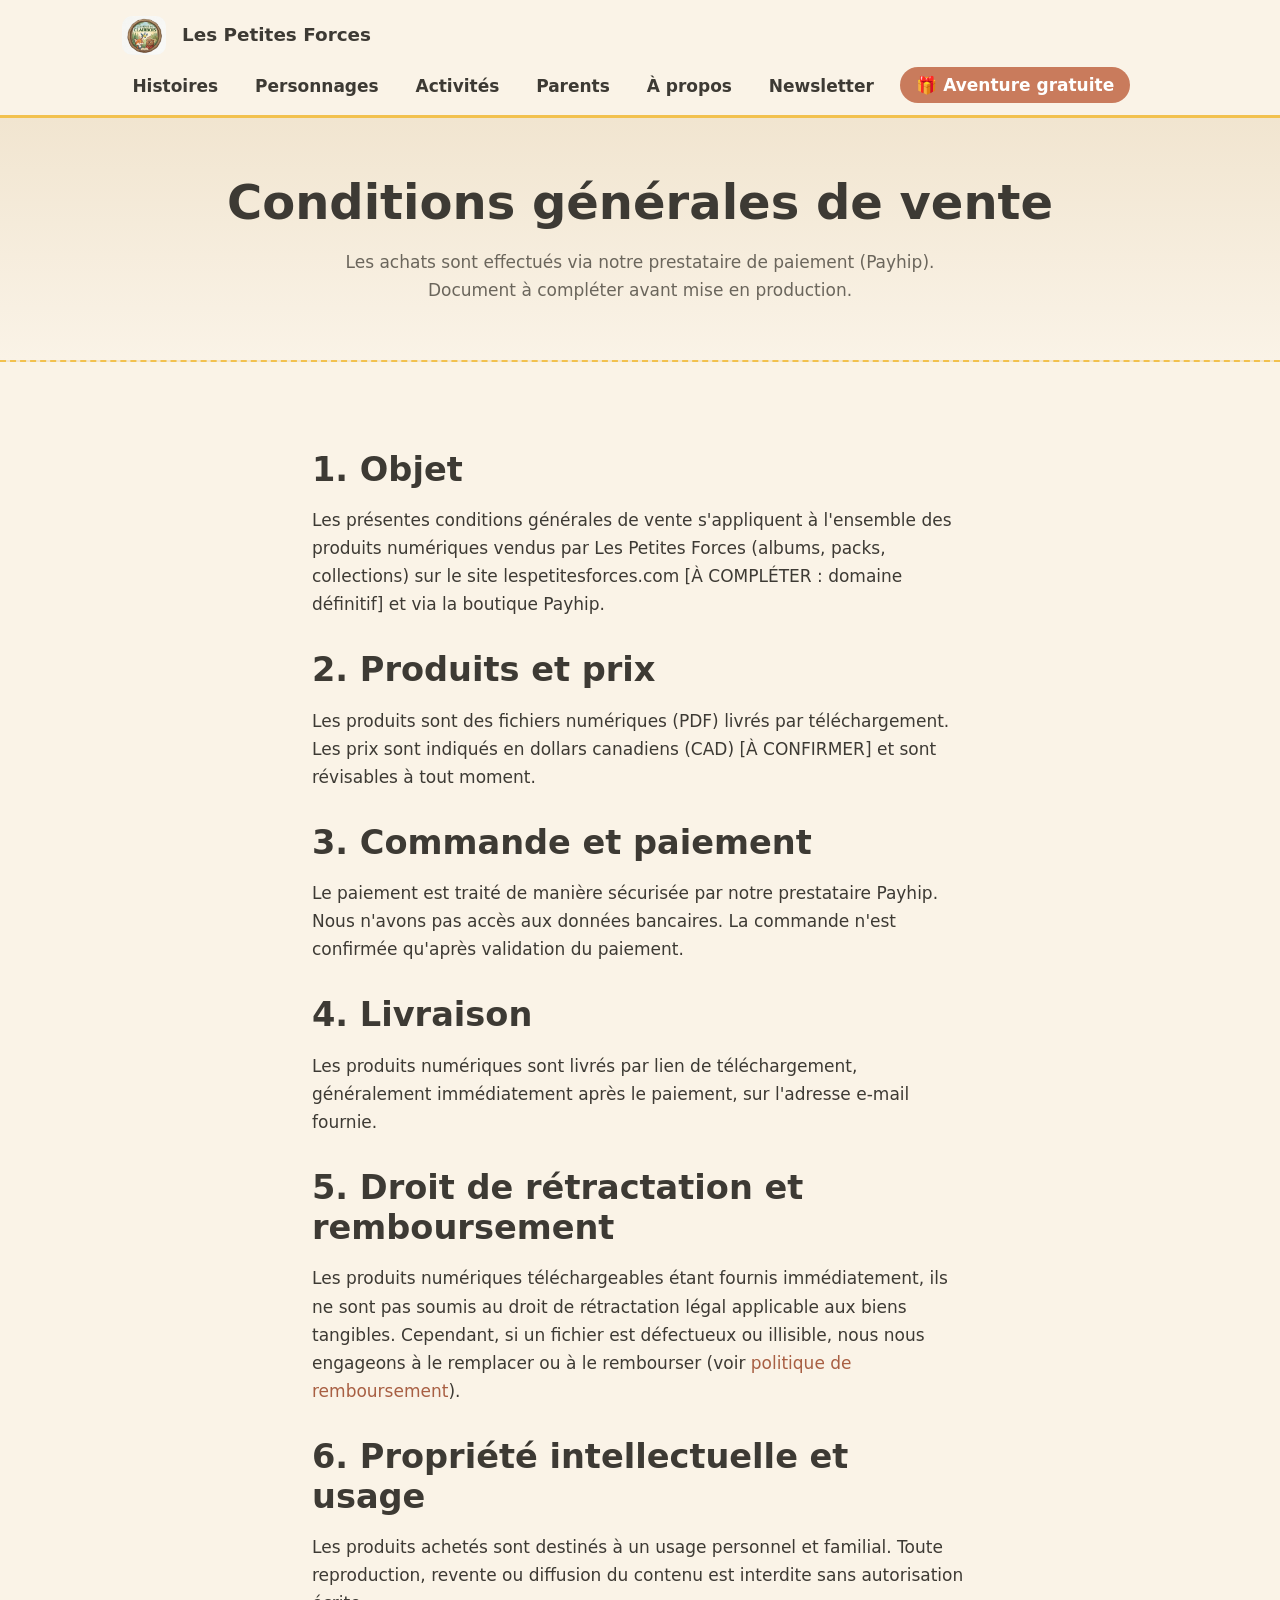
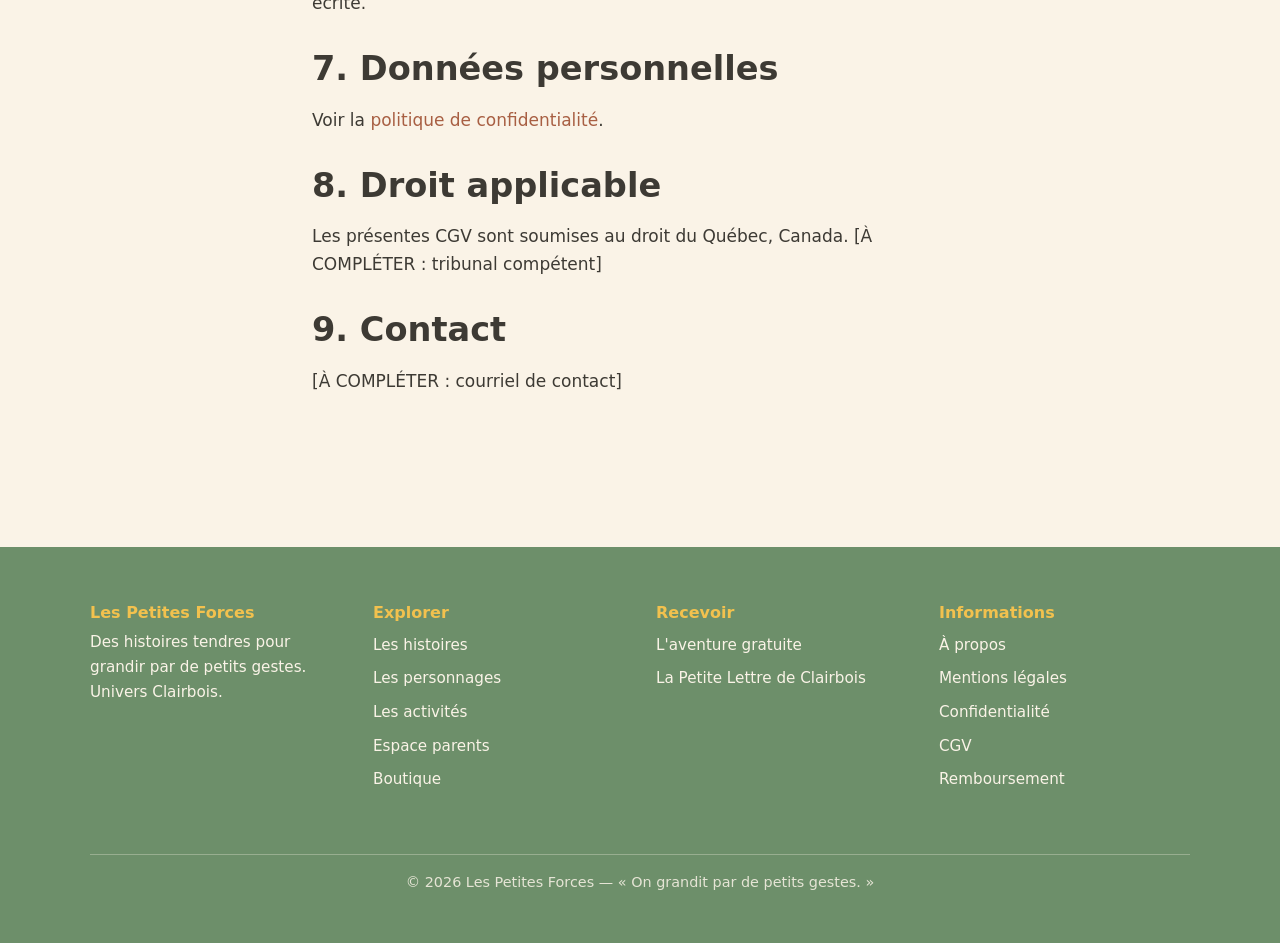
==== cgv.html @ 39acc362 "Site Les Petites Forces v0.1 — univers Clairbois Première version du site statique pilote par les do" ====
<!DOCTYPE html>
<html lang="fr">
<head>
  <meta charset="UTF-8">
  <meta name="viewport" content="width=device-width, initial-scale=1.0">
  <title>Conditions générales de vente — Les Petites Forces</title>
  <meta name="description" content="Conditions générales de vente des produits numériques Les Petites Forces.">
  <link rel="stylesheet" href="css/style.css">
  <link rel="icon" href="assets/logo-crayon.png" type="image/png">
</head>
<body>
  <a class="skip-link" href="#contenu">Aller au contenu principal</a>

  <header class="site-header">
    <nav class="nav" aria-label="Navigation principale">
      <a class="logo" href="index.html">
        <img src="assets/logo-couleur.png" alt="Logo Les Petites Forces">
        Les Petites Forces
      </a>
      <ul class="nav-links">
        <li><a href="histoires.html">Histoires</a></li>
        <li><a href="personnages.html">Personnages</a></li>
        <li><a href="activites.html">Activités</a></li>
        <li><a href="parents.html">Parents</a></li>
        <li><a href="apropos.html">À propos</a></li>
        <li><a href="newsletter.html">Newsletter</a></li>
        <li><a class="cta" href="newsletter.html">🎁 Aventure gratuite</a></li>
      </ul>
    </nav>
  </header>

  <main id="contenu">
    <div class="page-entete">
      <h1>Conditions générales de vente</h1>
      <p>Les achats sont effectués via notre prestataire de paiement (Payhip). Document à compléter avant mise en production.</p>
    </div>

    <div class="conteneur prose">
      <h2>1. Objet</h2>
      <p>Les présentes conditions générales de vente s'appliquent à l'ensemble des produits numériques vendus par Les Petites Forces (albums, packs, collections) sur le site lespetitesforces.com [À COMPLÉTER : domaine définitif] et via la boutique Payhip.</p>

      <h2>2. Produits et prix</h2>
      <p>Les produits sont des fichiers numériques (PDF) livrés par téléchargement. Les prix sont indiqués en dollars canadiens (CAD) [À CONFIRMER] et sont révisables à tout moment.</p>

      <h2>3. Commande et paiement</h2>
      <p>Le paiement est traité de manière sécurisée par notre prestataire Payhip. Nous n'avons pas accès aux données bancaires. La commande n'est confirmée qu'après validation du paiement.</p>

      <h2>4. Livraison</h2>
      <p>Les produits numériques sont livrés par lien de téléchargement, généralement immédiatement après le paiement, sur l'adresse e-mail fournie.</p>

      <h2>5. Droit de rétractation et remboursement</h2>
      <p>Les produits numériques téléchargeables étant fournis immédiatement, ils ne sont pas soumis au droit de rétractation légal applicable aux biens tangibles. Cependant, si un fichier est défectueux ou illisible, nous nous engageons à le remplacer ou à le rembourser (voir <a href="remboursement.html">politique de remboursement</a>).</p>

      <h2>6. Propriété intellectuelle et usage</h2>
      <p>Les produits achetés sont destinés à un usage personnel et familial. Toute reproduction, revente ou diffusion du contenu est interdite sans autorisation écrite.</p>

      <h2>7. Données personnelles</h2>
      <p>Voir la <a href="confidentialite.html">politique de confidentialité</a>.</p>

      <h2>8. Droit applicable</h2>
      <p>Les présentes CGV sont soumises au droit du Québec, Canada. [À COMPLÉTER : tribunal compétent]</p>

      <h2>9. Contact</h2>
      <p>[À COMPLÉTER : courriel de contact]</p>
    </div>
  </main>

  <footer class="site-footer">
    <div class="footer-grille">
      <div>
        <h3>Les Petites Forces</h3>
        <p style="font-size:0.95rem">Des histoires tendres pour grandir par de petits gestes. Univers Clairbois.</p>
      </div>
      <div>
        <h3>Explorer</h3>
        <ul>
          <li><a href="histoires.html">Les histoires</a></li>
          <li><a href="personnages.html">Les personnages</a></li>
          <li><a href="activites.html">Les activités</a></li>
          <li><a href="parents.html">Espace parents</a></li>
          <li><a href="boutique.html">Boutique</a></li>
        </ul>
      </div>
      <div>
        <h3>Recevoir</h3>
        <ul>
          <li><a href="newsletter.html">L'aventure gratuite</a></li>
          <li><a href="newsletter.html">La Petite Lettre de Clairbois</a></li>
        </ul>
      </div>
      <div>
        <h3>Informations</h3>
        <ul>
          <li><a href="apropos.html">À propos</a></li>
          <li><a href="mentions-legales.html">Mentions légales</a></li>
          <li><a href="confidentialite.html">Confidentialité</a></li>
          <li><a href="cgv.html">CGV</a></li>
          <li><a href="remboursement.html">Remboursement</a></li>
        </ul>
      </div>
    </div>
    <div class="footer-bas">
      <p>© 2026 Les Petites Forces — « On grandit par de petits gestes. »</p>
    </div>
  </footer>

  <script src="js/main.js"></script>
</body>
</html>
---- css/style.css ----
/* ============================================================
   LES PETITES FORCES — Clairbois
   Site statique — design system
   Palette (kit §06) : vert sauge, jaune soleil, bleu doux,
   terracotta, crème — aquarelle chaleureuse pour album jeunesse.
   ============================================================ */

:root {
  /* Palette */
  --vert-sauge: #8fae8b;
  --vert-sauge-fonce: #6d8f6a;
  --jaune-soleil: #f2c14e;
  --bleu-doux: #a6c9dd;
  --bleu-doux-fonce: #7fa9c2;
  --terracotta: #c97b5c;
  --terracotta-fonce: #a85f43;
  --creme: #faf3e7;
  --creme-fonce: #f1e5d0;
  --encre: #3d3a34;
  --encre-douce: #6b665c;
  --blanc: #ffffff;

  /* Typographie */
  --font-titres: ui-rounded, "SF Pro Rounded", "Avenir Next Rounded", "Segoe UI", system-ui, sans-serif;
  --font-corps: "Avenir Next", "Segoe UI", system-ui, -apple-system, sans-serif;

  /* Espacements */
  --sp-xs: 0.5rem;
  --sp-sm: 1rem;
  --sp-md: 2rem;
  --sp-lg: 3.5rem;
  --sp-xl: 5rem;

  /* Rayons */
  --rayon: 18px;
  --rayon-petit: 10px;

  /* Ombres douces */
  --ombre: 0 4px 18px rgba(61, 58, 52, 0.08);
  --ombre-forte: 0 8px 30px rgba(61, 58, 52, 0.14);
}

/* ---------- Base ---------- */

* { box-sizing: border-box; margin: 0; padding: 0; }

html { scroll-behavior: smooth; }

body {
  font-family: var(--font-corps);
  background: var(--creme);
  color: var(--encre);
  line-height: 1.65;
  font-size: 1.0625rem;
  -webkit-font-smoothing: antialiased;
}

img { max-width: 100%; height: auto; display: block; }

a { color: var(--terracotta-fonce); text-decoration: none; }
a:hover { text-decoration: underline; }

h1, h2, h3, h4 {
  font-family: var(--font-titres);
  line-height: 1.2;
  color: var(--encre);
  font-weight: 700;
}

h1 { font-size: clamp(2rem, 5vw, 3rem); margin-bottom: var(--sp-sm); }
h2 { font-size: clamp(1.5rem, 3.5vw, 2.1rem); margin-bottom: var(--sp-sm); }
h3 { font-size: 1.25rem; margin-bottom: var(--sp-xs); }

p { margin-bottom: var(--sp-sm); }

/* ---------- Accessibilité : skip link ---------- */

.skip-link {
  position: absolute;
  left: -9999px;
  top: 0;
  background: var(--terracotta);
  color: var(--blanc);
  padding: var(--sp-sm);
  border-radius: 0 0 var(--rayon-petit) 0;
  z-index: 1000;
}
.skip-link:focus { left: 0; }

/* ---------- En-tête ---------- */

.site-header {
  background: var(--creme);
  border-bottom: 3px solid var(--jaune-soleil);
  position: sticky;
  top: 0;
  z-index: 100;
}

.nav {
  max-width: 1100px;
  margin: 0 auto;
  padding: var(--sp-sm) var(--sp-md);
  display: flex;
  align-items: center;
  justify-content: space-between;
  gap: var(--sp-sm);
  flex-wrap: wrap;
}

.logo {
  display: flex;
  align-items: center;
  gap: var(--sp-sm);
  font-family: var(--font-titres);
  font-weight: 700;
  font-size: 1.15rem;
  color: var(--encre);
}
.logo:hover { text-decoration: none; }
.logo img { width: 44px; height: auto; border-radius: var(--rayon-petit); }

.nav-links {
  display: flex;
  gap: var(--sp-sm);
  list-style: none;
  flex-wrap: wrap;
  align-items: center;
}
.nav-links a {
  color: var(--encre);
  font-weight: 600;
  padding: 0.35rem 0.65rem;
  border-radius: var(--rayon-petit);
}
.nav-links a:hover { background: var(--creme-fonce); text-decoration: none; }

.nav-links .cta {
  background: var(--terracotta);
  color: var(--blanc);
  padding: 0.5rem 1rem;
  border-radius: 999px;
}
.nav-links .cta:hover { background: var(--terracotta-fonce); text-decoration: none; }

/* ---------- Conteneur ---------- */

.conteneur {
  max-width: 1100px;
  margin: 0 auto;
  padding: var(--sp-lg) var(--sp-md);
}

.section-petite { padding: var(--sp-md) var(--sp-md); }

/* ---------- Héro ---------- */

.hero {
  text-align: center;
  padding: var(--sp-xl) var(--sp-md);
  background: linear-gradient(180deg, var(--creme) 0%, var(--creme-fonce) 100%);
  border-bottom: 2px dashed var(--jaune-soleil);
}

.hero .signature {
  font-family: var(--font-titres);
  font-size: 1.15rem;
  color: var(--terracotta-fonce);
  font-style: italic;
  margin-bottom: var(--sp-sm);
  display: block;
}

.hero p.hero-texte {
  max-width: 640px;
  margin: 0 auto var(--sp-md);
  font-size: 1.15rem;
  color: var(--encre-douce);
}

.hero-actions {
  display: flex;
  gap: var(--sp-sm);
  justify-content: center;
  flex-wrap: wrap;
}

/* ---------- Boutons ---------- */

.btn {
  display: inline-block;
  font-family: var(--font-titres);
  font-weight: 700;
  font-size: 1.05rem;
  padding: 0.85rem 1.8rem;
  border-radius: 999px;
  border: none;
  cursor: pointer;
  transition: transform 0.15s ease, box-shadow 0.15s ease, background 0.15s ease;
  text-decoration: none !important;
}
.btn:hover { transform: translateY(-2px); box-shadow: var(--ombre); }

.btn-principal { background: var(--terracotta); color: var(--blanc); }
.btn-principal:hover { background: var(--terracotta-fonce); }

.btn-secondaire { background: var(--vert-sauge); color: var(--blanc); }
.btn-secondaire:hover { background: var(--vert-sauge-fonce); }

.btn-jaune { background: var(--jaune-soleil); color: var(--encre); }
.btn-jaune:hover { background: #e3b13a; }

.btn-transparent {
  background: transparent;
  color: var(--encre);
  border: 2px solid var(--creme-fonce);
}
.btn-transparent:hover { border-color: var(--vert-sauge); }

/* ---------- Sections ---------- */

.section-titre {
  text-align: center;
  max-width: 680px;
  margin: 0 auto var(--sp-lg);
}
.section-titre p { color: var(--encre-douce); }

.section-alternee { background: var(--blanc); }
.section-alternee-2 { background: var(--creme-fonce); }

/* ---------- Grille albums ---------- */

.grille-albums {
  display: grid;
  grid-template-columns: repeat(auto-fill, minmax(230px, 1fr));
  gap: var(--sp-md);
  list-style: none;
}

.carte-album {
  background: var(--blanc);
  border-radius: var(--rayon);
  overflow: hidden;
  box-shadow: var(--ombre);
  transition: transform 0.2s ease, box-shadow 0.2s ease;
  display: flex;
  flex-direction: column;
}
.carte-album:hover {
  transform: translateY(-4px);
  box-shadow: var(--ombre-forte);
}

.carte-album .couverture { aspect-ratio: 4 / 3; object-fit: cover; width: 100%; }
.carte-album .contenu { padding: var(--sp-sm); display: flex; flex-direction: column; flex: 1; }
.carte-album h3 { font-size: 1.1rem; margin-bottom: 0.25rem; }
.carte-album .theme { color: var(--encre-douce); font-size: 0.9rem; margin-bottom: var(--sp-sm); }
.carte-album .bas { margin-top: auto; display: flex; justify-content: space-between; align-items: center; }
.carte-album .prix { font-family: var(--font-titres); font-weight: 700; color: var(--terracotta-fonce); }
.carte-album .lien { font-size: 0.95rem; font-weight: 700; }

/* ---------- Personnages ---------- */

.grille-personnages {
  display: grid;
  grid-template-columns: repeat(auto-fill, minmax(300px, 1fr));
  gap: var(--sp-md);
}

.carte-personnage {
  background: var(--blanc);
  border-radius: var(--rayon);
  padding: var(--sp-md);
  box-shadow: var(--ombre);
  border-top: 6px solid var(--bleu-doux);
}
.carte-personnage:nth-child(2) { border-top-color: var(--jaune-soleil); }
.carte-personnage:nth-child(3) { border-top-color: var(--vert-sauge); }
.carte-personnage:nth-child(4) { border-top-color: var(--terracotta); }
.carte-personnage:nth-child(5) { border-top-color: var(--bleu-doux-fonce); }

.carte-personnage ul {
  margin: var(--sp-xs) 0 0 1.2rem;
  color: var(--encre-douce);
}
.carte-personnage li { margin-bottom: 0.2rem; }

/* ---------- Étapes du tunnel / comment ça marche ---------- */

.etapes {
  display: grid;
  grid-template-columns: repeat(auto-fit, minmax(200px, 1fr));
  gap: var(--sp-md);
  counter-reset: etape;
}
.etape {
  background: var(--blanc);
  border-radius: var(--rayon);
  padding: var(--sp-md);
  box-shadow: var(--ombre);
  position: relative;
}
.etape::before {
  counter-increment: etape;
  content: counter(etape);
  display: flex;
  align-items: center;
  justify-content: center;
  width: 44px;
  height: 44px;
  border-radius: 50%;
  background: var(--jaune-soleil);
  color: var(--encre);
  font-family: var(--font-titres);
  font-weight: 700;
  font-size: 1.25rem;
  margin-bottom: var(--sp-sm);
}

/* ---------- Formulaire newsletter ---------- */

.bloc-formulaire {
  max-width: 560px;
  margin: 0 auto;
  background: var(--blanc);
  border-radius: var(--rayon);
  padding: var(--sp-md);
  box-shadow: var(--ombre);
  border: 2px solid var(--creme-fonce);
}

.bloc-formulaire p { text-align: center; color: var(--encre-douce); }

/* ---------- Pied de page ---------- */

.site-footer {
  background: var(--vert-sauge-fonce);
  color: var(--creme);
  padding: var(--sp-lg) var(--sp-md) var(--sp-md);
  margin-top: var(--sp-xl);
}

.footer-grille {
  max-width: 1100px;
  margin: 0 auto;
  display: grid;
  grid-template-columns: repeat(auto-fit, minmax(200px, 1fr));
  gap: var(--sp-md);
}

.footer-grille h3 { color: var(--jaune-soleil); font-size: 1rem; }

.footer-grille ul { list-style: none; }
.footer-grille a { color: var(--creme); font-size: 0.95rem; }
.footer-grille li { margin-bottom: 0.35rem; }

.footer-bas {
  max-width: 1100px;
  margin: var(--sp-lg) auto 0;
  padding-top: var(--sp-sm);
  border-top: 1px solid rgba(250, 243, 231, 0.3);
  font-size: 0.9rem;
  text-align: center;
  color: rgba(250, 243, 231, 0.85);
}

/* ---------- Pages internes ---------- */

.page-entete {
  background: linear-gradient(180deg, var(--creme-fonce), var(--creme));
  text-align: center;
  padding: var(--sp-lg) var(--sp-md);
  border-bottom: 2px dashed var(--jaune-soleil);
}
.page-entete p { max-width: 640px; margin: 0 auto; color: var(--encre-douce); }

.prose { max-width: 720px; margin: 0 auto; }
.prose h2 { margin-top: var(--sp-md); }
.prose ul, .prose ol { margin: 0 0 var(--sp-sm) 1.4rem; }
.prose li { margin-bottom: 0.4rem; }

/* ---------- Fiche album ---------- */

.fiche-album {
  display: grid;
  grid-template-columns: 1fr 1fr;
  gap: var(--sp-lg);
  align-items: start;
}
.fiche-album .couverture {
  border-radius: var(--rayon);
  box-shadow: var(--ombre-forte);
  width: 100%;
}

.fiche-infos .theme-badge {
  display: inline-block;
  background: var(--bleu-doux);
  color: var(--encre);
  font-size: 0.85rem;
  font-weight: 600;
  padding: 0.25rem 0.8rem;
  border-radius: 999px;
  margin-bottom: var(--sp-sm);
}

.fiche-infos .competences {
  display: flex;
  flex-wrap: wrap;
  gap: 0.4rem;
  margin: var(--sp-sm) 0;
}
.fiche-infos .competence {
  background: var(--creme-fonce);
  border-radius: 999px;
  padding: 0.2rem 0.7rem;
  font-size: 0.85rem;
}

.fiche-infos .prix { font-size: 1.6rem; font-family: var(--font-titres); color: var(--terracotta-fonce); font-weight: 700; }

.fiche-retour { margin: var(--sp-md) 0; display: inline-block; font-weight: 600; }

/* ---------- Accessibilité : focus visible ---------- */

a:focus-visible, button:focus-visible {
  outline: 3px solid var(--bleu-doux-fonce);
  outline-offset: 2px;
  border-radius: 4px;
}

/* ---------- Mobile ---------- */

@media (max-width: 720px) {
  .nav { flex-direction: column; align-items: flex-start; }
  .nav-links { width: 100%; justify-content: flex-start; }
  .fiche-album { grid-template-columns: 1fr; gap: var(--sp-md); }
  .hero { padding: var(--sp-lg) var(--sp-sm); }
  .conteneur { padding: var(--sp-md) var(--sp-sm); }
}

@media (max-width: 480px) {
  .nav-links a { font-size: 0.92rem; padding: 0.3rem 0.5rem; }
  .btn { width: 100%; text-align: center; }
  .hero-actions { flex-direction: column; width: 100%; }
}
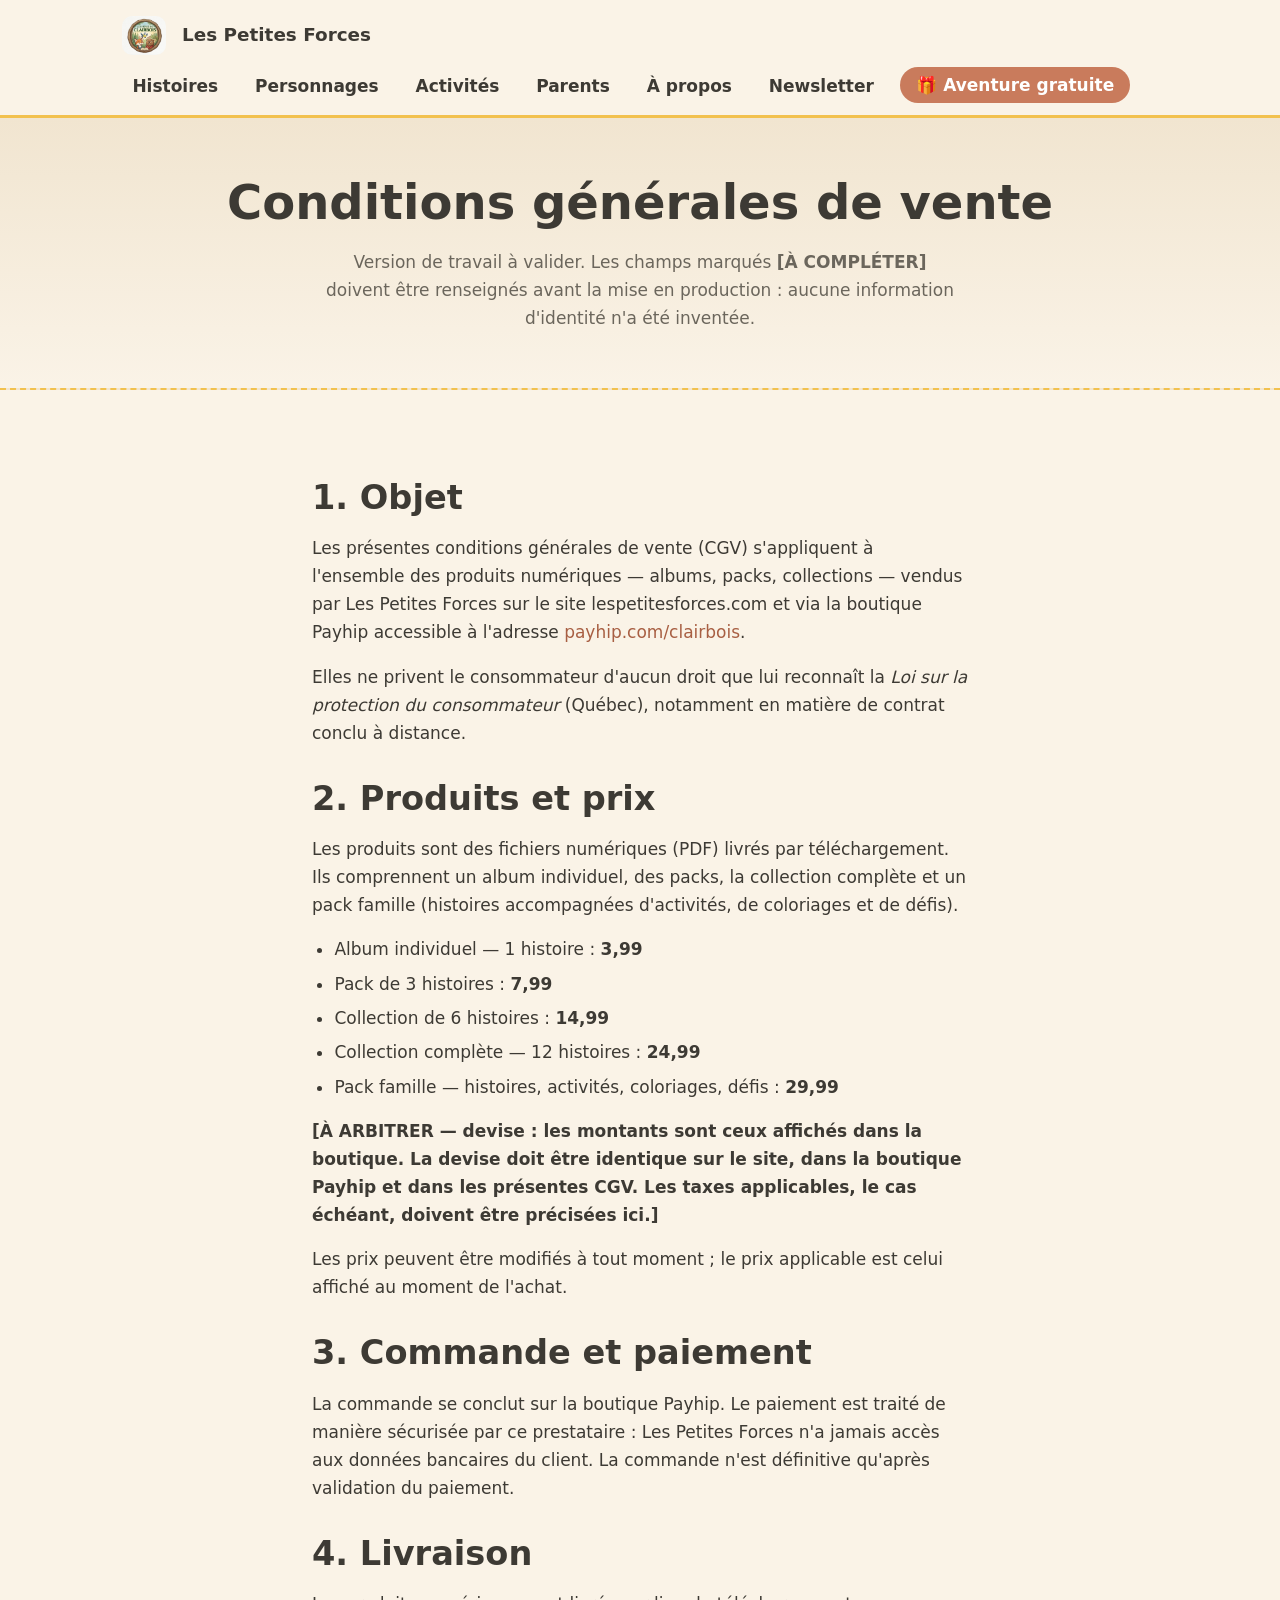
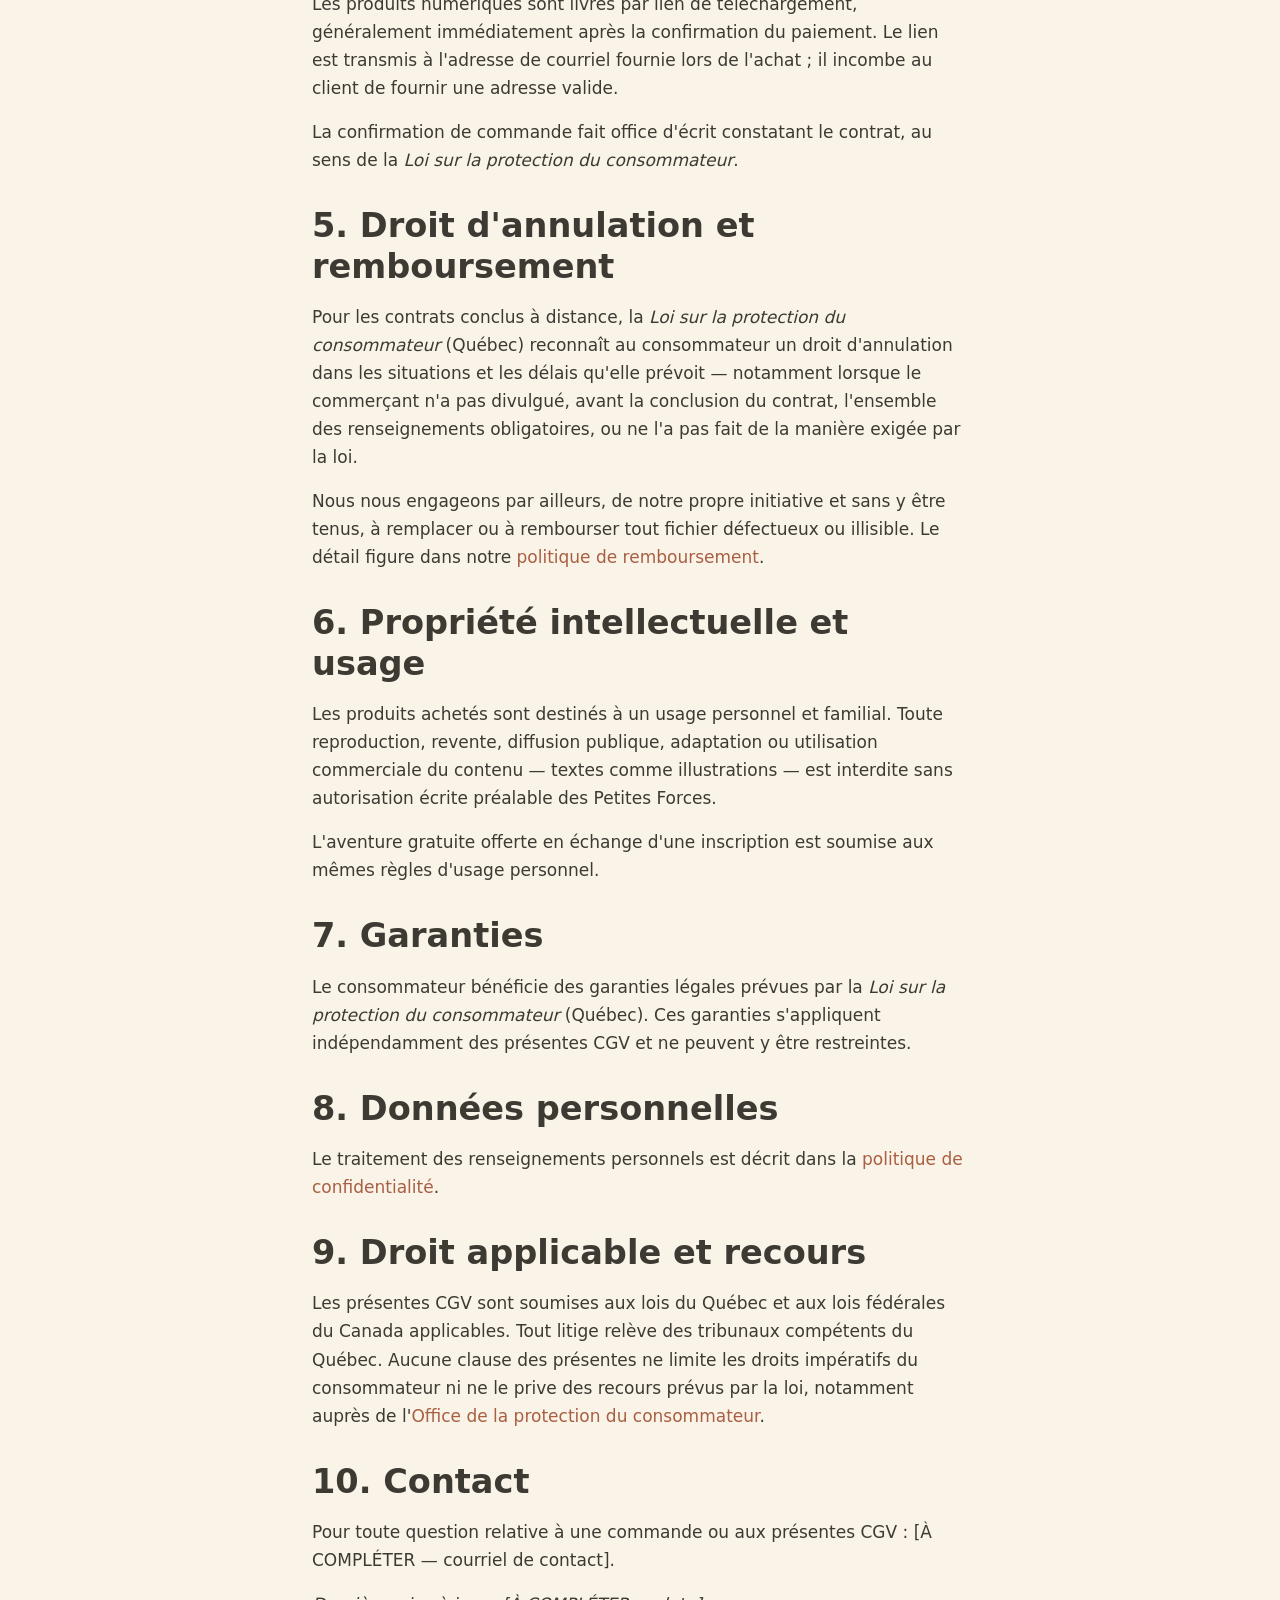
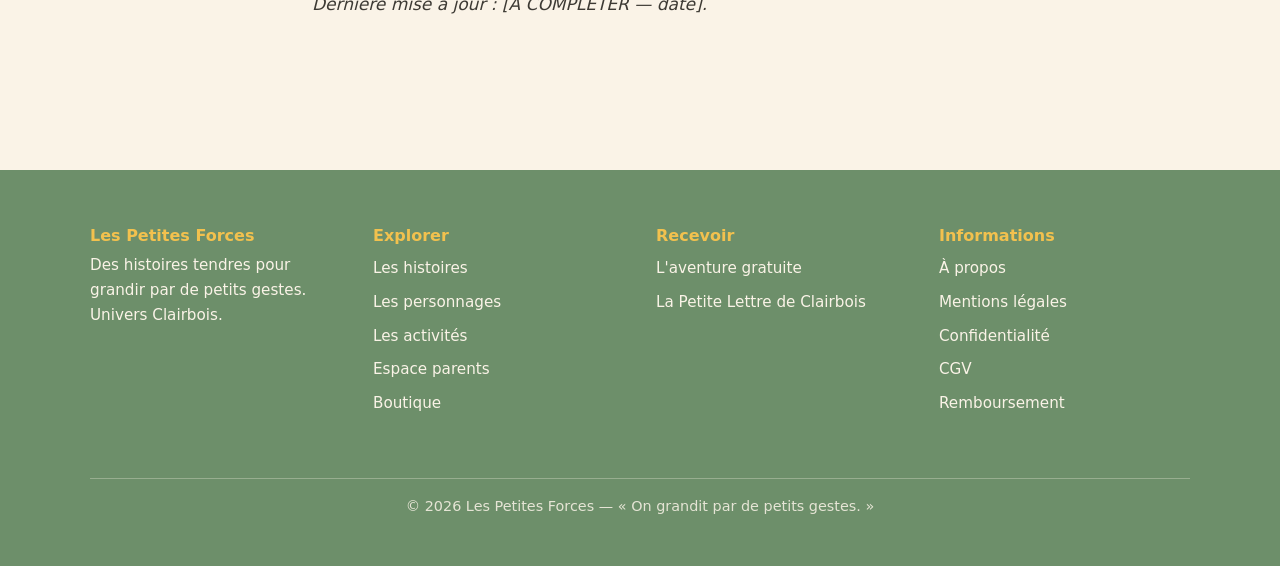
==== commit fb84ea8b: "docs(legal): redige les pages legales selon la Loi 25 (Quebec) Les 4 pages passent de 'document a co" ====
--- a/cgv.html
+++ b/cgv.html
@@ -32,36 +32,53 @@
   <main id="contenu">
     <div class="page-entete">
       <h1>Conditions générales de vente</h1>
-      <p>Les achats sont effectués via notre prestataire de paiement (Payhip). Document à compléter avant mise en production.</p>
+      <p>Version de travail à valider. Les champs marqués <strong>[À COMPLÉTER]</strong> doivent être renseignés avant la mise en production : aucune information d'identité n'a été inventée.</p>
     </div>
 
     <div class="conteneur prose">
       <h2>1. Objet</h2>
-      <p>Les présentes conditions générales de vente s'appliquent à l'ensemble des produits numériques vendus par Les Petites Forces (albums, packs, collections) sur le site lespetitesforces.com [À COMPLÉTER : domaine définitif] et via la boutique Payhip.</p>
+      <p>Les présentes conditions générales de vente (CGV) s'appliquent à l'ensemble des produits numériques — albums, packs, collections — vendus par Les Petites Forces sur le site lespetitesforces.com et via la boutique Payhip accessible à l'adresse <a href="https://payhip.com/clairbois" rel="noopener">payhip.com/clairbois</a>.</p>
+      <p>Elles ne privent le consommateur d'aucun droit que lui reconnaît la <em>Loi sur la protection du consommateur</em> (Québec), notamment en matière de contrat conclu à distance.</p>
 
       <h2>2. Produits et prix</h2>
-      <p>Les produits sont des fichiers numériques (PDF) livrés par téléchargement. Les prix sont indiqués en dollars canadiens (CAD) [À CONFIRMER] et sont révisables à tout moment.</p>
+      <p>Les produits sont des fichiers numériques (PDF) livrés par téléchargement. Ils comprennent un album individuel, des packs, la collection complète et un pack famille (histoires accompagnées d'activités, de coloriages et de défis).</p>
+      <ul>
+        <li>Album individuel — 1 histoire : <strong>3,99</strong></li>
+        <li>Pack de 3 histoires : <strong>7,99</strong></li>
+        <li>Collection de 6 histoires : <strong>14,99</strong></li>
+        <li>Collection complète — 12 histoires : <strong>24,99</strong></li>
+        <li>Pack famille — histoires, activités, coloriages, défis : <strong>29,99</strong></li>
+      </ul>
+      <p><strong>[À ARBITRER — devise : les montants sont ceux affichés dans la boutique. La devise doit être identique sur le site, dans la boutique Payhip et dans les présentes CGV. Les taxes applicables, le cas échéant, doivent être précisées ici.]</strong></p>
+      <p>Les prix peuvent être modifiés à tout moment ; le prix applicable est celui affiché au moment de l'achat.</p>
 
       <h2>3. Commande et paiement</h2>
-      <p>Le paiement est traité de manière sécurisée par notre prestataire Payhip. Nous n'avons pas accès aux données bancaires. La commande n'est confirmée qu'après validation du paiement.</p>
+      <p>La commande se conclut sur la boutique Payhip. Le paiement est traité de manière sécurisée par ce prestataire : Les Petites Forces n'a jamais accès aux données bancaires du client. La commande n'est définitive qu'après validation du paiement.</p>
 
       <h2>4. Livraison</h2>
-      <p>Les produits numériques sont livrés par lien de téléchargement, généralement immédiatement après le paiement, sur l'adresse e-mail fournie.</p>
+      <p>Les produits numériques sont livrés par lien de téléchargement, généralement immédiatement après la confirmation du paiement. Le lien est transmis à l'adresse de courriel fournie lors de l'achat ; il incombe au client de fournir une adresse valide.</p>
+      <p>La confirmation de commande fait office d'écrit constatant le contrat, au sens de la <em>Loi sur la protection du consommateur</em>.</p>
 
-      <h2>5. Droit de rétractation et remboursement</h2>
-      <p>Les produits numériques téléchargeables étant fournis immédiatement, ils ne sont pas soumis au droit de rétractation légal applicable aux biens tangibles. Cependant, si un fichier est défectueux ou illisible, nous nous engageons à le remplacer ou à le rembourser (voir <a href="remboursement.html">politique de remboursement</a>).</p>
+      <h2>5. Droit d'annulation et remboursement</h2>
+      <p>Pour les contrats conclus à distance, la <em>Loi sur la protection du consommateur</em> (Québec) reconnaît au consommateur un droit d'annulation dans les situations et les délais qu'elle prévoit — notamment lorsque le commerçant n'a pas divulgué, avant la conclusion du contrat, l'ensemble des renseignements obligatoires, ou ne l'a pas fait de la manière exigée par la loi.</p>
+      <p>Nous nous engageons par ailleurs, de notre propre initiative et sans y être tenus, à remplacer ou à rembourser tout fichier défectueux ou illisible. Le détail figure dans notre <a href="remboursement.html">politique de remboursement</a>.</p>
 
       <h2>6. Propriété intellectuelle et usage</h2>
-      <p>Les produits achetés sont destinés à un usage personnel et familial. Toute reproduction, revente ou diffusion du contenu est interdite sans autorisation écrite.</p>
+      <p>Les produits achetés sont destinés à un usage personnel et familial. Toute reproduction, revente, diffusion publique, adaptation ou utilisation commerciale du contenu — textes comme illustrations — est interdite sans autorisation écrite préalable des Petites Forces.</p>
+      <p>L'aventure gratuite offerte en échange d'une inscription est soumise aux mêmes règles d'usage personnel.</p>
 
-      <h2>7. Données personnelles</h2>
-      <p>Voir la <a href="confidentialite.html">politique de confidentialité</a>.</p>
+      <h2>7. Garanties</h2>
+      <p>Le consommateur bénéficie des garanties légales prévues par la <em>Loi sur la protection du consommateur</em> (Québec). Ces garanties s'appliquent indépendamment des présentes CGV et ne peuvent y être restreintes.</p>
 
-      <h2>8. Droit applicable</h2>
-      <p>Les présentes CGV sont soumises au droit du Québec, Canada. [À COMPLÉTER : tribunal compétent]</p>
+      <h2>8. Données personnelles</h2>
+      <p>Le traitement des renseignements personnels est décrit dans la <a href="confidentialite.html">politique de confidentialité</a>.</p>
 
-      <h2>9. Contact</h2>
-      <p>[À COMPLÉTER : courriel de contact]</p>
+      <h2>9. Droit applicable et recours</h2>
+      <p>Les présentes CGV sont soumises aux lois du Québec et aux lois fédérales du Canada applicables. Tout litige relève des tribunaux compétents du Québec. Aucune clause des présentes ne limite les droits impératifs du consommateur ni ne le prive des recours prévus par la loi, notamment auprès de l'<a href="https://www.opc.gouv.qc.ca/" rel="noopener">Office de la protection du consommateur</a>.</p>
+
+      <h2>10. Contact</h2>
+      <p>Pour toute question relative à une commande ou aux présentes CGV : [À COMPLÉTER — courriel de contact].</p>
+      <p><em>Dernière mise à jour : [À COMPLÉTER — date].</em></p>
     </div>
   </main>
 
